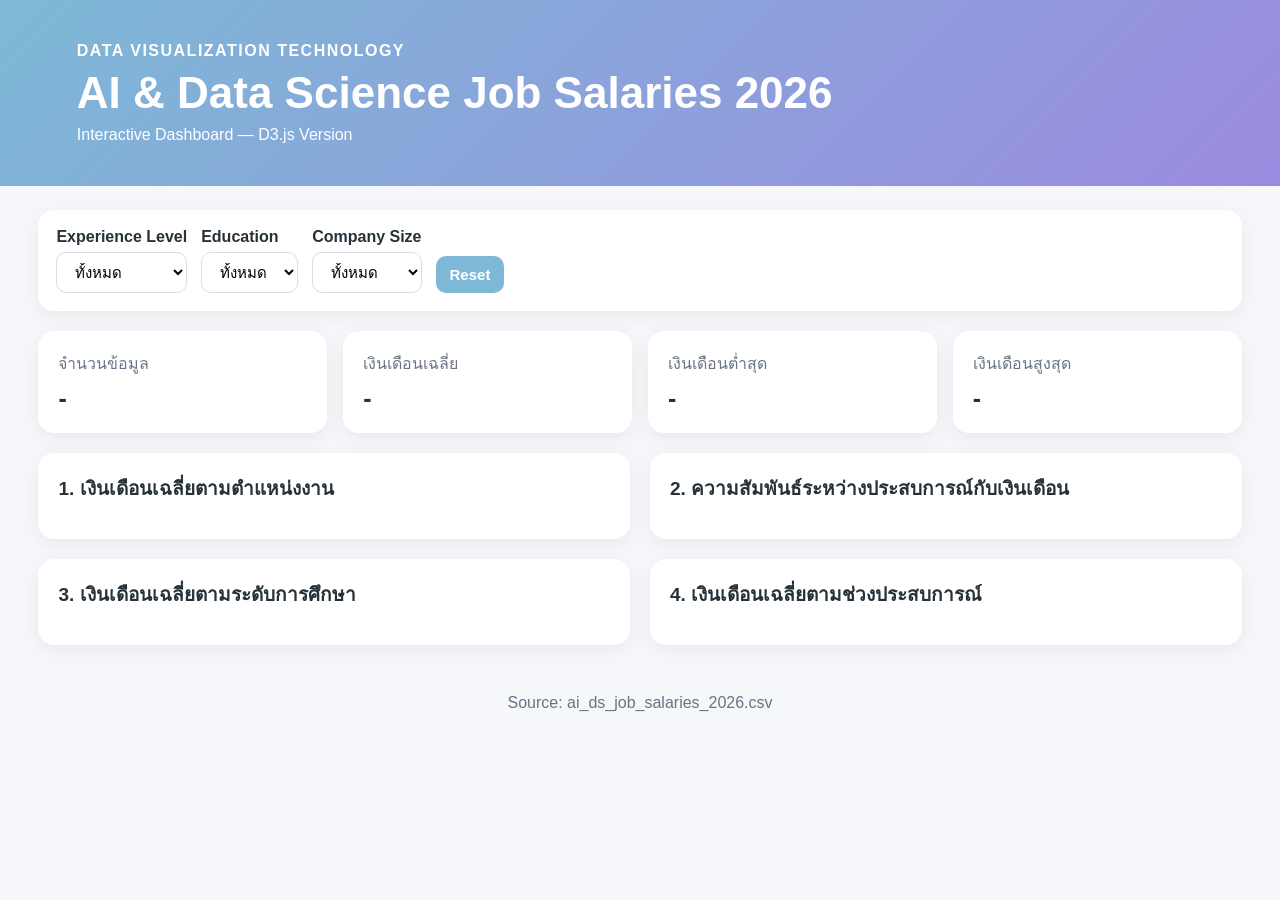
==== web/d3/index.html @ f6e74cd8 "Add files via upload" ====
<!DOCTYPE html>
<html lang="th">
<head>
    <meta charset="UTF-8">
    <meta name="viewport" content="width=device-width, initial-scale=1.0">

    <title>AI & Data Science Job Salaries 2026 - D3.js</title>

    <link rel="stylesheet" href="style.css">

    <script src="https://d3js.org/d3.v7.min.js"></script>
</head>

<body>

<header class="hero">
    <div>
        <p class="eyebrow">DATA VISUALIZATION TECHNOLOGY</p>

        <h1>AI & Data Science Job Salaries 2026</h1>

        <p>
            Interactive Dashboard — D3.js Version
        </p>
    </div>
</header>


<main class="container">

    <!-- FILTER -->
    <section class="controls">

        <label>
            Experience Level

            <select id="experienceFilter">
                <option value="All">ทั้งหมด</option>
            </select>
        </label>


        <label>
            Education

            <select id="educationFilter">
                <option value="All">ทั้งหมด</option>
            </select>
        </label>


        <label>
            Company Size

            <select id="companySizeFilter">
                <option value="All">ทั้งหมด</option>
            </select>
        </label>


        <button id="resetBtn">
            Reset
        </button>

    </section>


    <!-- SUMMARY CARDS -->
    <section class="cards">

        <div class="card">
            <span>จำนวนข้อมูล</span>
            <strong id="count">-</strong>
        </div>


        <div class="card">
            <span>เงินเดือนเฉลี่ย</span>
            <strong id="avgSalary">-</strong>
        </div>


        <div class="card">
            <span>เงินเดือนต่ำสุด</span>
            <strong id="minSalary">-</strong>
        </div>


        <div class="card">
            <span>เงินเดือนสูงสุด</span>
            <strong id="maxSalary">-</strong>
        </div>

    </section>


    <!-- CHARTS -->
    <section class="grid">

        <article class="chart-card">

            <h2>
                1. เงินเดือนเฉลี่ยตามตำแหน่งงาน
            </h2>

            <div id="barChart"></div>

        </article>


        <article class="chart-card">

            <h2>
                2. ความสัมพันธ์ระหว่างประสบการณ์กับเงินเดือน
            </h2>

            <div id="scatterChart"></div>

        </article>


        <article class="chart-card">

            <h2>
                3. เงินเดือนเฉลี่ยตามระดับการศึกษา
            </h2>

            <div id="donutChart"></div>

        </article>


        <article class="chart-card">

            <h2>
                4. เงินเดือนเฉลี่ยตามช่วงประสบการณ์
            </h2>

            <div id="lineChart"></div>

        </article>

    </section>

</main>


<footer>

    Source:
    ai_ds_job_salaries_2026.csv

</footer>


<script src="script.js"></script>

</body>
</html>
---- web/d3/style.css ----
* {
    box-sizing: border-box;
}


body {
    margin: 0;

    font-family:
        "Sarabun",
        Arial,
        sans-serif;

    background: #f5f7fb;

    color: #263238;
}


/* =========================
   HEADER
========================= */

.hero {
    padding: 42px 6%;

    background:
        linear-gradient(
            135deg,
            #7db9d6,
            #9b8ae0
        );

    color: white;
}


.hero h1 {
    margin: 8px 0;

    font-size:
        clamp(
            28px,
            4vw,
            44px
        );
}


.hero p {
    margin: 0;
}


.eyebrow {
    letter-spacing: 1.5px;

    font-weight: 700;
}


/* =========================
   CONTAINER
========================= */

.container {
    width: min(
        1400px,
        94%
    );

    margin:
        24px auto;
}


/* =========================
   FILTER
========================= */

.controls {
    display: flex;

    gap: 14px;

    flex-wrap: wrap;

    align-items: end;

    background: white;

    padding: 18px;

    border-radius: 16px;

    box-shadow:
        0 5px 20px
        rgba(
            0,
            0,
            0,
            .06
        );
}


label {
    display: flex;

    flex-direction: column;

    gap: 6px;

    font-weight: 700;
}


select,
button {
    padding:
        10px 14px;

    border:
        1px solid
        #d7dce5;

    border-radius: 10px;

    background: white;

    font-size: 15px;
}


button {
    cursor: pointer;

    background: #7db9d6;

    color: white;

    border: 0;

    font-weight: 700;
}


/* =========================
   CARDS
========================= */

.cards {
    display: grid;

    grid-template-columns:
        repeat(
            4,
            1fr
        );

    gap: 16px;

    margin: 20px 0;
}


.card {
    background: white;

    padding: 20px;

    border-radius: 16px;

    box-shadow:
        0 5px 20px
        rgba(
            0,
            0,
            0,
            .06
        );
}


.card span {
    display: block;

    color: #697586;
}


.card strong {
    display: block;

    margin-top: 8px;

    font-size: 25px;
}


/* =========================
   CHART GRID
========================= */

.grid {
    display: grid;

    grid-template-columns:
        repeat(
            2,
            minmax(
                0,
                1fr
            )
        );

    gap: 20px;
}


.chart-card {
    background: white;

    padding: 20px;

    border-radius: 16px;

    box-shadow:
        0 5px 20px
        rgba(
            0,
            0,
            0,
            .06
        );

    min-width: 0;
}


.chart-card h2 {
    font-size: 19px;

    margin-top: 0;
}


.chart-card svg {
    width: 100%;

    height: auto;

    overflow: visible;
}


/* =========================
   AXIS
========================= */

.axis text {
    font-size: 11px;

    fill: #5f6b7a;
}


.axis path,
.axis line {
    stroke: #dfe3e8;
}


/* =========================
   BAR
========================= */

.bar {
    cursor: pointer;
}


/* =========================
   SCATTER
========================= */

.dot {
    opacity: .55;

    cursor: pointer;
}


/* =========================
   TOOLTIP
========================= */

.tooltip {
    position: fixed;

    pointer-events: none;

    z-index: 10;

    background:
        rgba(
            32,
            38,
            45,
            .95
        );

    color: white;

    padding:
        9px 11px;

    border-radius: 8px;

    font-size: 13px;
}


/* =========================
   EMPTY
========================= */

.empty {
    padding: 50px;

    text-align: center;

    color: #7b8492;
}


/* =========================
   FOOTER
========================= */

footer {
    text-align: center;

    padding: 25px;

    color: #687385;
}


/* =========================
   RESPONSIVE
========================= */

@media (max-width: 900px) {

    .cards {
        grid-template-columns:
            repeat(
                2,
                1fr
            );
    }


    .grid {
        grid-template-columns:
            1fr;
    }

}


@media (max-width: 520px) {

    .cards {
        grid-template-columns:
            1fr;
    }


    .hero {
        padding:
            30px 5%;
    }

}
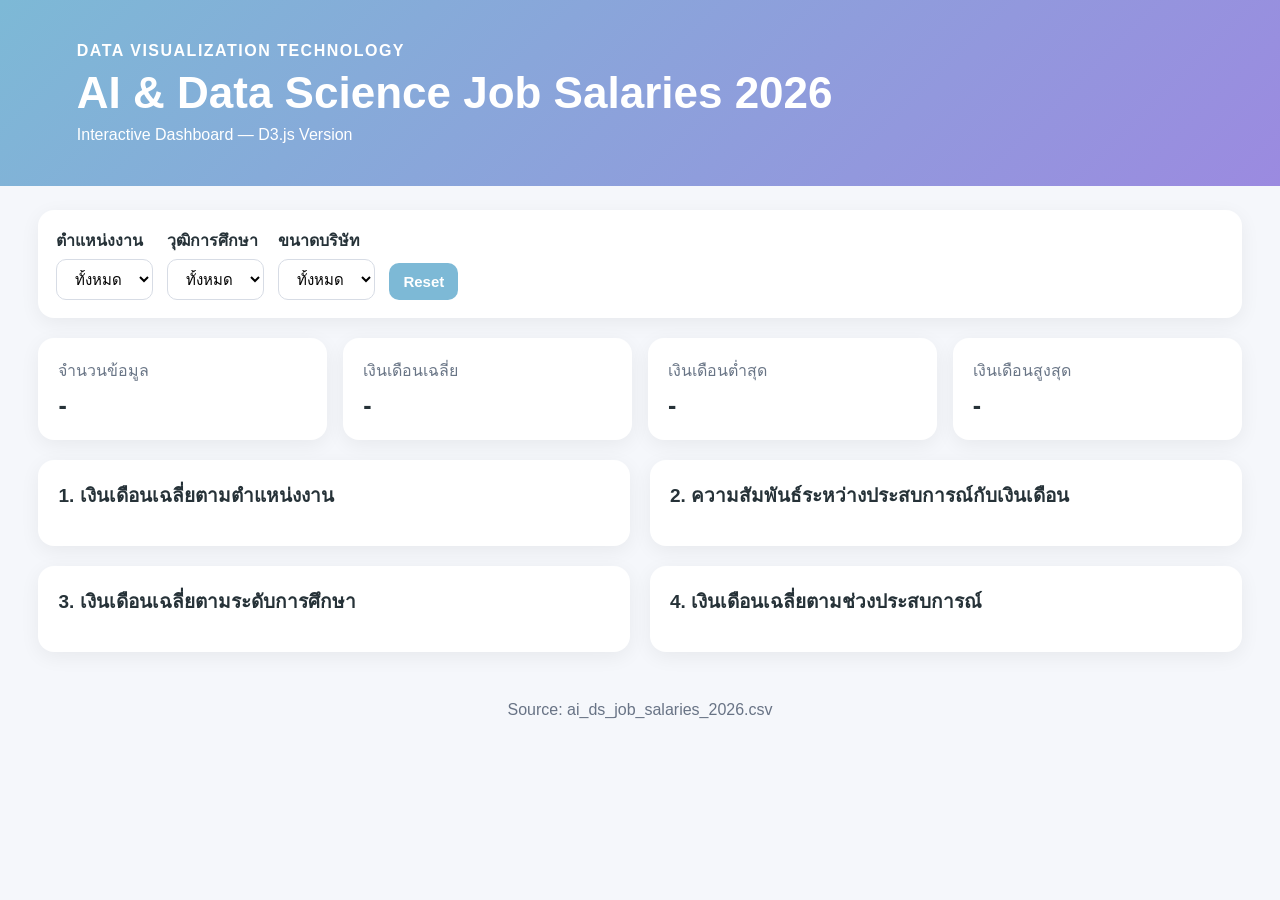
==== commit b7ddd1bb: "Update index.html" ====
--- a/web/d3/index.html
+++ b/web/d3/index.html
@@ -3,157 +3,94 @@
 <head>
     <meta charset="UTF-8">
     <meta name="viewport" content="width=device-width, initial-scale=1.0">
-
     <title>AI & Data Science Job Salaries 2026 - D3.js</title>
-
     <link rel="stylesheet" href="style.css">
-
     <script src="https://d3js.org/d3.v7.min.js"></script>
 </head>
-
 <body>
-
 <header class="hero">
     <div>
         <p class="eyebrow">DATA VISUALIZATION TECHNOLOGY</p>
-
         <h1>AI & Data Science Job Salaries 2026</h1>
-
         <p>
             Interactive Dashboard — D3.js Version
         </p>
     </div>
 </header>
-
-
 <main class="container">
-
-    <!-- FILTER -->
     <section class="controls">
-
         <label>
-            Experience Level
-
+            ตำแหน่งงาน
             <select id="experienceFilter">
                 <option value="All">ทั้งหมด</option>
             </select>
         </label>
-
-
         <label>
-            Education
-
+            วุฒิการศึกษา
             <select id="educationFilter">
                 <option value="All">ทั้งหมด</option>
             </select>
         </label>
-
-
         <label>
-            Company Size
-
+            ขนาดบริษัท
             <select id="companySizeFilter">
                 <option value="All">ทั้งหมด</option>
             </select>
         </label>
-
-
         <button id="resetBtn">
             Reset
         </button>
-
     </section>
-
-
-    <!-- SUMMARY CARDS -->
     <section class="cards">
-
         <div class="card">
             <span>จำนวนข้อมูล</span>
             <strong id="count">-</strong>
         </div>
-
-
         <div class="card">
             <span>เงินเดือนเฉลี่ย</span>
             <strong id="avgSalary">-</strong>
         </div>
-
-
         <div class="card">
             <span>เงินเดือนต่ำสุด</span>
             <strong id="minSalary">-</strong>
         </div>
-
-
         <div class="card">
             <span>เงินเดือนสูงสุด</span>
             <strong id="maxSalary">-</strong>
         </div>
-
     </section>
-
-
-    <!-- CHARTS -->
     <section class="grid">
-
         <article class="chart-card">
-
             <h2>
                 1. เงินเดือนเฉลี่ยตามตำแหน่งงาน
             </h2>
-
             <div id="barChart"></div>
-
         </article>
-
-
         <article class="chart-card">
-
             <h2>
                 2. ความสัมพันธ์ระหว่างประสบการณ์กับเงินเดือน
             </h2>
-
             <div id="scatterChart"></div>
-
         </article>
-
-
         <article class="chart-card">
-
             <h2>
                 3. เงินเดือนเฉลี่ยตามระดับการศึกษา
             </h2>
-
             <div id="donutChart"></div>
-
         </article>
-
-
         <article class="chart-card">
-
             <h2>
                 4. เงินเดือนเฉลี่ยตามช่วงประสบการณ์
             </h2>
 
             <div id="lineChart"></div>
-
         </article>
-
     </section>
-
 </main>
-
-
 <footer>
-
     Source:
     ai_ds_job_salaries_2026.csv
-
 </footer>
-
-
 <script src="script.js"></script>
-
 </body>
-</html>+</html>
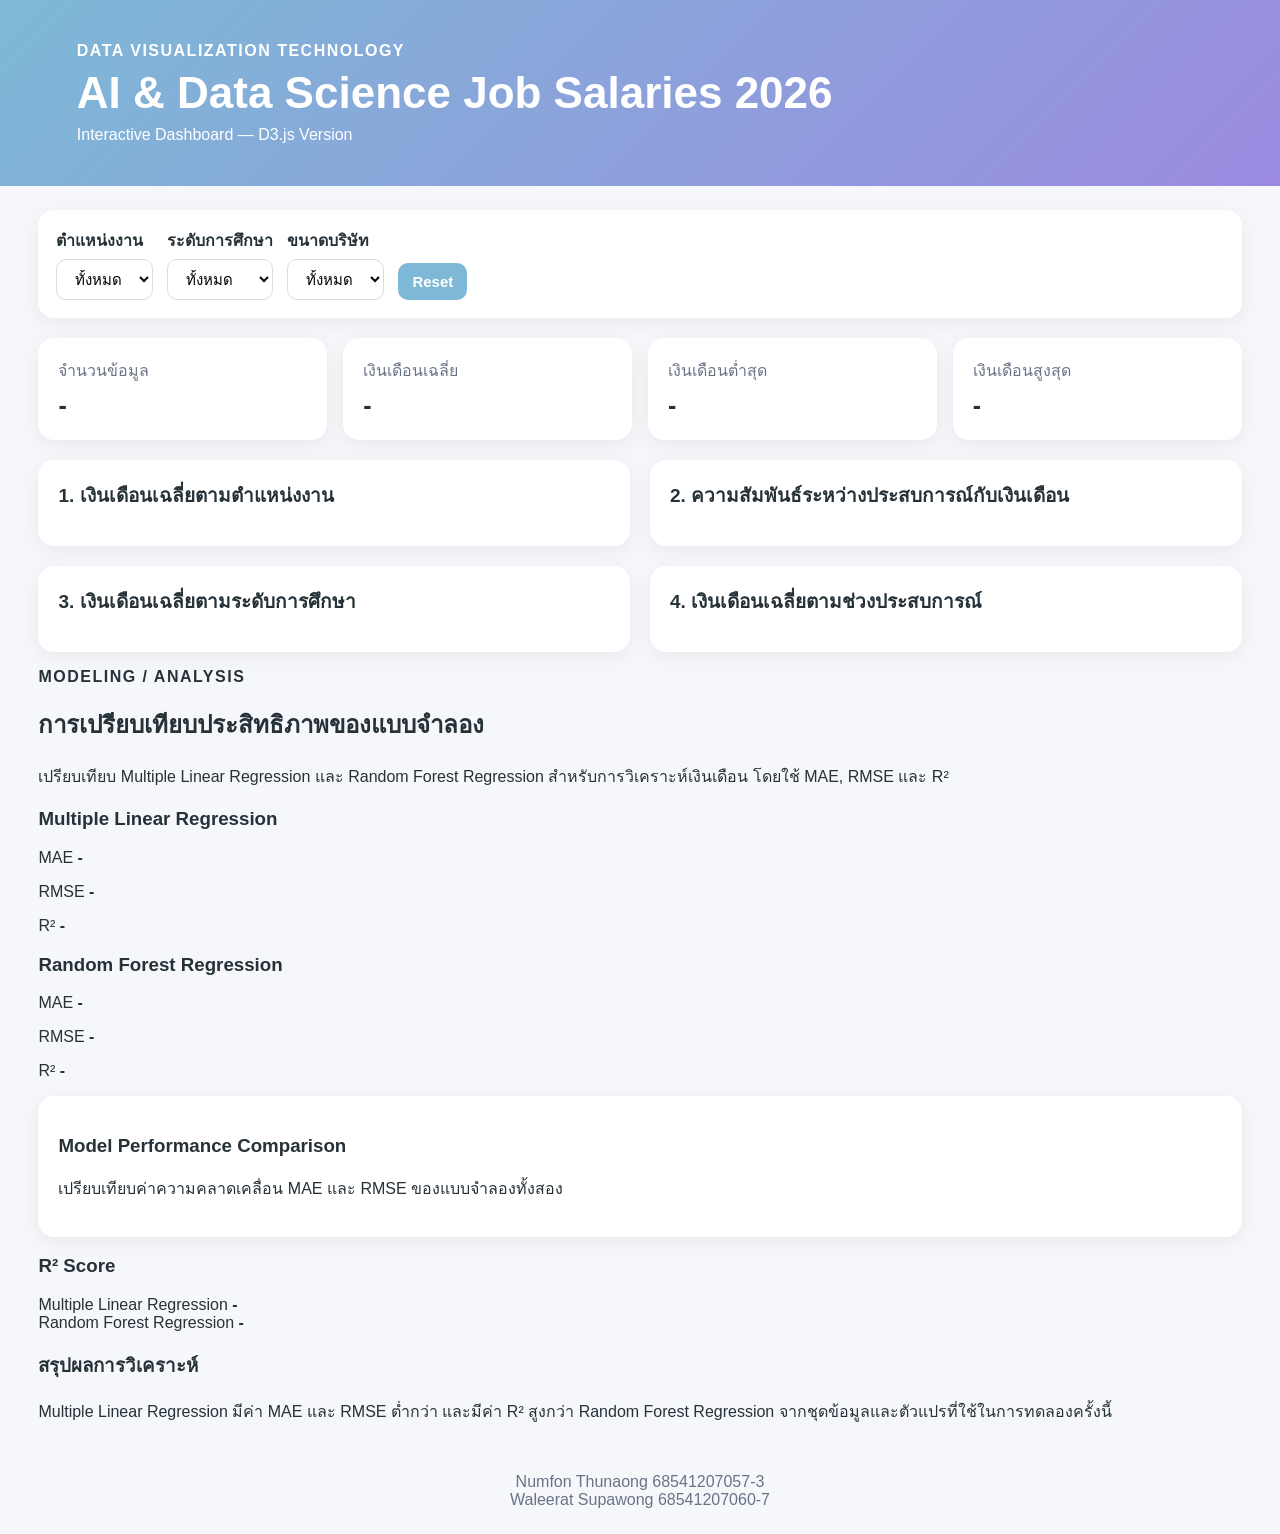
==== commit f21cc788: "Update index.html" ====
--- a/web/d3/index.html
+++ b/web/d3/index.html
@@ -4,6 +4,11 @@
     <meta charset="UTF-8">
     <meta name="viewport" content="width=device-width, initial-scale=1.0">
     <title>AI & Data Science Job Salaries 2026 - D3.js</title>
+    <link rel="preconnect" href="https://fonts.googleapis.com">
+    <link rel="preconnect" href="https://fonts.gstatic.com" crossorigin>
+
+    <link href="https://fonts.googleapis.com/css2?family=Anuphan:wght@300;400;500;600;700&display=swap"
+      rel="stylesheet">
     <link rel="stylesheet" href="style.css">
     <script src="https://d3js.org/d3.v7.min.js"></script>
 </head>
@@ -26,7 +31,7 @@
             </select>
         </label>
         <label>
-            วุฒิการศึกษา
+            ระดับการศึกษา
             <select id="educationFilter">
                 <option value="All">ทั้งหมด</option>
             </select>
@@ -86,10 +91,111 @@
             <div id="lineChart"></div>
         </article>
     </section>
+    <!-- ================================
+        MODEL ANALYSIS
+    ================================ -->
+    <section class="model-section">
+
+        <div class="section-heading">
+            <p class="eyebrow">
+                MODELING / ANALYSIS
+            </p>
+            <h2>
+                การเปรียบเทียบประสิทธิภาพของแบบจำลอง
+            </h2>
+            <p>
+                เปรียบเทียบ Multiple Linear Regression และ
+                Random Forest Regression สำหรับการวิเคราะห์เงินเดือน
+                โดยใช้ MAE, RMSE และ R²
+            </p>
+        </div>
+        <!-- MODEL CARDS -->
+        <div class="model-cards">
+            <div class="model-card">
+                <h3>
+                    Multiple Linear Regression
+                </h3>
+                <p>
+                    MAE
+                    <strong id="lr-mae">-</strong>
+                </p>
+                <p>
+                    RMSE
+                    <strong id="lr-rmse">-</strong>
+                </p>
+                <p>
+                    R²
+                    <strong id="lr-r2">-</strong>
+                </p>
+            </div>
+            <div class="model-card">
+                <h3>
+                    Random Forest Regression
+                </h3>
+                <p>
+                    MAE
+                    <strong id="rf-mae">-</strong>
+                </p>
+                <p>
+                    RMSE
+                    <strong id="rf-rmse">-</strong>
+                </p>
+                <p>
+                    R²
+                    <strong id="rf-r2">-</strong>
+                </p>
+            </div>
+        </div>
+        <!-- MODEL PERFORMANCE -->
+        <div class="chart-card model-chart-card">
+
+            <h3>
+                Model Performance Comparison
+            </h3>
+            <p class="model-description">
+                เปรียบเทียบค่าความคลาดเคลื่อน MAE และ RMSE
+                ของแบบจำลองทั้งสอง
+            </p>
+            <div id="model-chart"></div>
+        </div>
+        <!-- R2 -->
+        <div class="r2-result">
+            <h3>
+                R² Score
+            </h3>
+            <div class="r2-row">
+                <span>
+                    Multiple Linear Regression
+                </span>
+                <strong id="lr-r2-detail">
+                    -
+                </strong>
+            </div>
+            <div class="r2-row">
+                <span>
+                    Random Forest Regression
+                </span>
+                <strong id="rf-r2-detail">
+                    -
+                </strong>
+            </div>
+        </div>
+        <!-- SUMMARY -->
+        <div class="model-summary">
+            <h3>
+                สรุปผลการวิเคราะห์
+            </h3>
+            <p>
+                Multiple Linear Regression มีค่า MAE และ RMSE ต่ำกว่า
+                และมีค่า R² สูงกว่า Random Forest Regression
+                จากชุดข้อมูลและตัวแปรที่ใช้ในการทดลองครั้งนี้
+            </p>
+        </div>
+    </section>
 </main>
 <footer>
-    Source:
-    ai_ds_job_salaries_2026.csv
+    Numfon Thunaong 68541207057-3 <br>
+    Waleerat Supawong 68541207060-7
 </footer>
 <script src="script.js"></script>
 </body>
--- a/web/d3/style.css
+++ b/web/d3/style.css
@@ -369,18 +369,31 @@
 
 }
 
-
 @media (max-width: 520px) {
 
     .cards {
         grid-template-columns:
             1fr;
     }
-
-
     .hero {
         padding:
             30px 5%;
     }
 
-}+}
+/* ================================
+   D3 TOOLTIP
+================================ */
+.d3-tooltip {
+    position: fixed;
+    max-width: 280px;
+    word-wrap: break-word;
+    white-space: normal;
+}
+@media (max-width: 600px) {
+    .d3-tooltip {
+        max-width: 220px;
+        font-size: 12px !important;
+        padding: 8px 10px !important;
+    }
+}
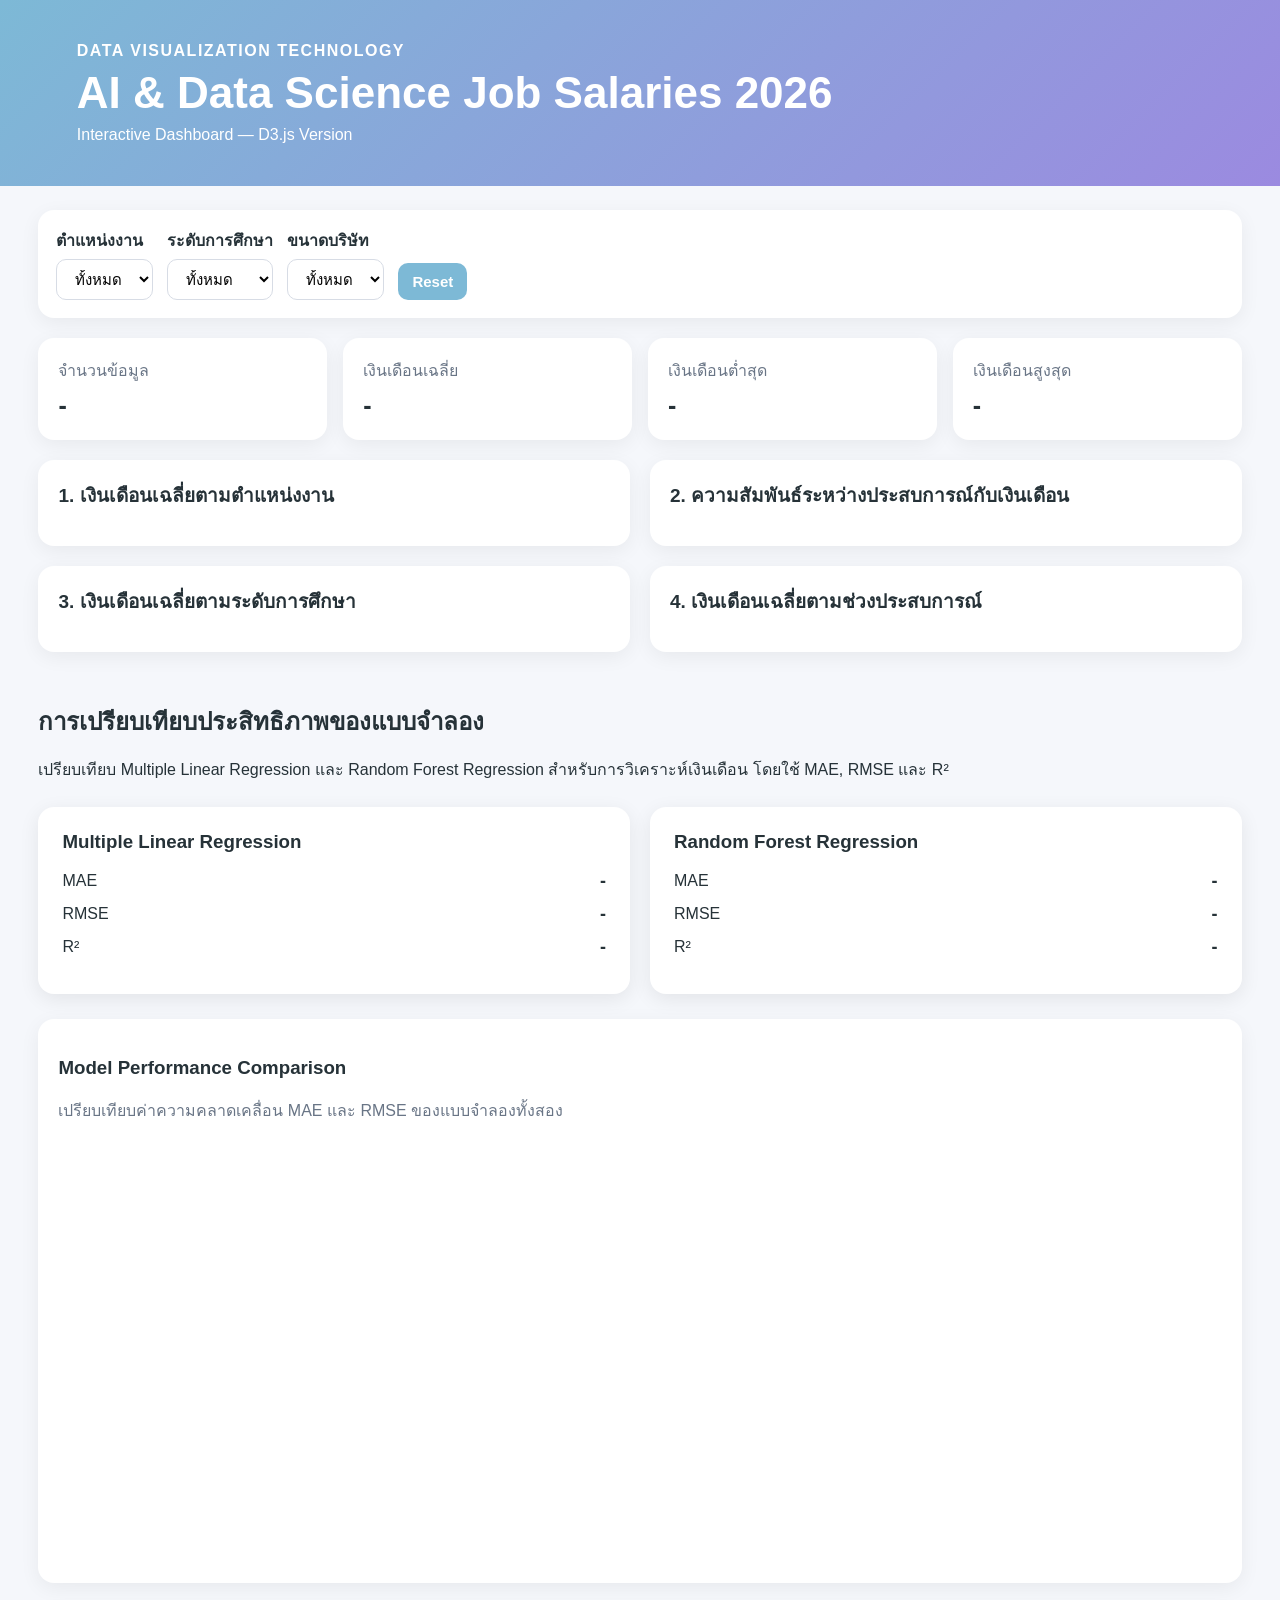
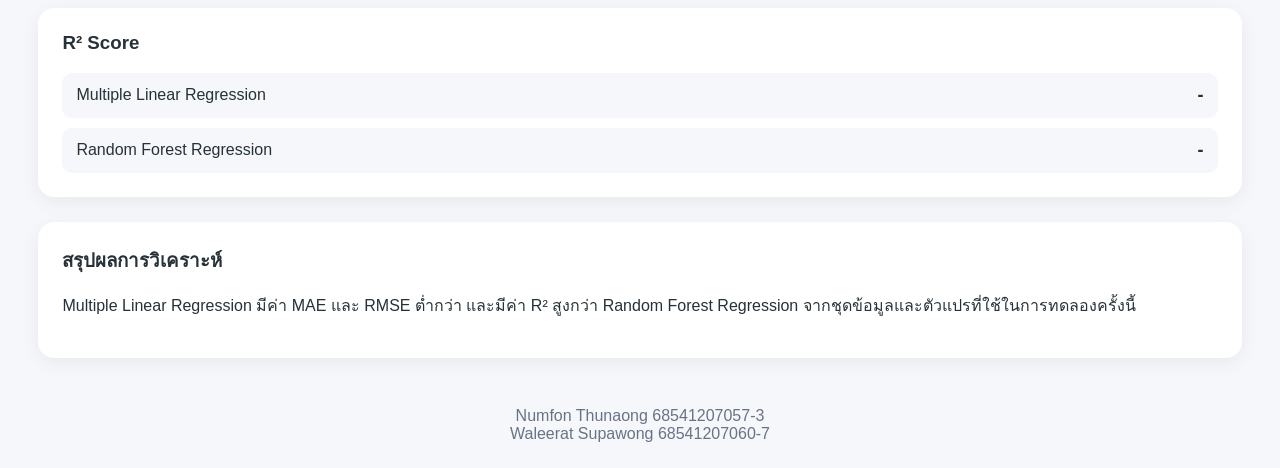
==== commit 064b354b: "Update index.html" ====
--- a/web/d3/index.html
+++ b/web/d3/index.html
@@ -97,9 +97,6 @@
     <section class="model-section">
 
         <div class="section-heading">
-            <p class="eyebrow">
-                MODELING / ANALYSIS
-            </p>
             <h2>
                 การเปรียบเทียบประสิทธิภาพของแบบจำลอง
             </h2>
--- a/web/d3/style.css
+++ b/web/d3/style.css
@@ -1,26 +1,18 @@
 * {
     box-sizing: border-box;
 }
-
-
 body {
     margin: 0;
 
-    font-family:
-        "Sarabun",
-        Arial,
-        sans-serif;
+    font-family:"Anuphan",sans-serif;
 
     background: #f5f7fb;
 
     color: #263238;
 }
-
-
 /* =========================
    HEADER
 ========================= */
-
 .hero {
     padding: 42px 6%;
 
@@ -33,8 +25,6 @@
 
     color: white;
 }
-
-
 .hero h1 {
     margin: 8px 0;
 
@@ -45,54 +35,36 @@
             44px
         );
 }
-
-
 .hero p {
     margin: 0;
 }
-
-
 .eyebrow {
     letter-spacing: 1.5px;
 
     font-weight: 700;
 }
-
-
 /* =========================
    CONTAINER
 ========================= */
-
 .container {
     width: min(
         1400px,
         94%
     );
-
     margin:
         24px auto;
 }
-
-
 /* =========================
    FILTER
 ========================= */
-
 .controls {
     display: flex;
-
     gap: 14px;
-
     flex-wrap: wrap;
-
     align-items: end;
-
-    background: white;
-
+    background: white;
     padding: 18px;
-
-    border-radius: 16px;
-
+    border-radius: 16px;
     box-shadow:
         0 5px 20px
         rgba(
@@ -102,75 +74,47 @@
             .06
         );
 }
-
-
 label {
     display: flex;
-
     flex-direction: column;
-
     gap: 6px;
-
     font-weight: 700;
 }
-
-
 select,
 button {
     padding:
         10px 14px;
-
     border:
         1px solid
         #d7dce5;
-
     border-radius: 10px;
-
-    background: white;
-
+    background: white;
     font-size: 15px;
 }
-
-
 button {
     cursor: pointer;
-
     background: #7db9d6;
-
     color: white;
-
     border: 0;
-
     font-weight: 700;
 }
-
-
 /* =========================
    CARDS
 ========================= */
-
 .cards {
     display: grid;
-
     grid-template-columns:
         repeat(
             4,
             1fr
         );
-
     gap: 16px;
-
     margin: 20px 0;
 }
-
-
 .card {
     background: white;
-
     padding: 20px;
-
-    border-radius: 16px;
-
+    border-radius: 16px;
     box-shadow:
         0 5px 20px
         rgba(
@@ -180,31 +124,20 @@
             .06
         );
 }
-
-
 .card span {
     display: block;
-
     color: #697586;
 }
-
-
 .card strong {
     display: block;
-
     margin-top: 8px;
-
     font-size: 25px;
 }
-
-
 /* =========================
    CHART GRID
 ========================= */
-
 .grid {
     display: grid;
-
     grid-template-columns:
         repeat(
             2,
@@ -213,18 +146,12 @@
                 1fr
             )
         );
-
     gap: 20px;
 }
-
-
 .chart-card {
     background: white;
-
     padding: 20px;
-
-    border-radius: 16px;
-
+    border-radius: 16px;
     box-shadow:
         0 5px 20px
         rgba(
@@ -233,75 +160,50 @@
             0,
             .06
         );
-
     min-width: 0;
 }
-
-
 .chart-card h2 {
     font-size: 19px;
-
     margin-top: 0;
 }
-
-
 .chart-card svg {
     width: 100%;
-
     height: auto;
-
     overflow: visible;
 }
-
-
 /* =========================
    AXIS
 ========================= */
-
 .axis text {
     font-size: 11px;
 
     fill: #5f6b7a;
 }
-
-
 .axis path,
 .axis line {
     stroke: #dfe3e8;
 }
-
-
 /* =========================
    BAR
 ========================= */
-
 .bar {
     cursor: pointer;
 }
-
-
 /* =========================
    SCATTER
 ========================= */
-
 .dot {
     opacity: .55;
 
     cursor: pointer;
 }
-
-
 /* =========================
    TOOLTIP
 ========================= */
-
 .tooltip {
     position: fixed;
-
     pointer-events: none;
-
     z-index: 10;
-
     background:
         rgba(
             32,
@@ -309,50 +211,32 @@
             45,
             .95
         );
-
     color: white;
-
     padding:
         9px 11px;
-
     border-radius: 8px;
-
     font-size: 13px;
 }
-
-
 /* =========================
    EMPTY
 ========================= */
-
 .empty {
     padding: 50px;
-
     text-align: center;
-
     color: #7b8492;
 }
-
-
 /* =========================
    FOOTER
 ========================= */
-
 footer {
     text-align: center;
-
     padding: 25px;
-
     color: #687385;
 }
-
-
 /* =========================
    RESPONSIVE
 ========================= */
-
 @media (max-width: 900px) {
-
     .cards {
         grid-template-columns:
             repeat(
@@ -360,17 +244,12 @@
                 1fr
             );
     }
-
-
     .grid {
         grid-template-columns:
             1fr;
     }
-
-}
-
+}
 @media (max-width: 520px) {
-
     .cards {
         grid-template-columns:
             1fr;
@@ -379,7 +258,6 @@
         padding:
             30px 5%;
     }
-
 }
 /* ================================
    D3 TOOLTIP
@@ -397,3 +275,164 @@
         padding: 8px 10px !important;
     }
 }
+/* ================================
+   MODEL ANALYSIS
+================================ */
+.model-section {
+    margin-top: 50px;
+}
+.section-heading {
+    margin-bottom: 25px;
+}
+.section-heading h2 {
+    margin:
+        8px
+        0
+        10px;
+}
+.section-heading .eyebrow {
+    color: #263238;
+}
+/* ================================
+   MODEL CARDS
+================================ */
+.model-cards {
+    display: grid;
+    grid-template-columns:
+        repeat(
+            2,
+            minmax(
+                0,
+                1fr
+            )
+        );
+    gap: 20px;
+    margin:
+        25px
+        0;
+}
+.model-card {
+    background: white;
+    padding: 24px;
+    border-radius: 16px;
+    box-shadow:
+        0 5px 20px
+        rgba(
+            0,
+            0,
+            0,
+            .08
+        );
+}
+.model-card h3 {
+    margin:
+        0
+        0
+        18px;
+}
+.model-card p {
+    display: flex;
+    justify-content:
+        space-between;
+    align-items: center;
+    margin:
+        12px
+        0;
+}
+.model-card strong {
+    font-size: 18px;
+}
+/* ================================
+   MODEL CHART
+================================ */
+.model-chart-card {
+    margin-top: 20px;
+}
+.model-description {
+    color: #697586;
+    margin-bottom: 20px;
+}
+#model-chart {
+    width: 100%;
+    min-height: 420px;
+}
+#model-chart svg {
+    display: block;
+    width: 100%;
+    height: auto;
+}
+.model-bar {
+
+    cursor: pointer;
+}
+/* ================================
+   R2 RESULT
+================================ */
+.r2-result {
+    margin-top: 25px;
+    padding: 24px;
+    background: white;
+    border-radius: 16px;
+    box-shadow:
+        0 5px 20px
+        rgba(
+            0,
+            0,
+            0,
+            .06
+        );
+}
+.r2-result h3 {
+    margin-top: 0;
+}
+.r2-row {
+    display: flex;
+    justify-content:
+        space-between;
+    align-items: center;
+    padding:
+        12px
+        14px;
+
+    margin-top: 10px;
+    background: #f5f7fb;
+    border-radius: 10px;
+}
+.r2-row strong {
+    font-size: 18px;
+}
+/* ================================
+   MODEL SUMMARY
+================================ */
+.model-summary {
+    margin-top: 25px;
+    padding: 24px;
+    background: white;
+    border-radius: 16px;
+    box-shadow:
+        0 5px 20px
+        rgba(
+            0,
+            0,
+            0,
+            .06
+        );
+}
+.model-summary h3 {
+    margin-top: 0;
+}
+/* ===============================
+   MODEL RESPONSIVE
+================================ */
+@media (max-width: 700px) {
+    .model-cards {
+        grid-template-columns:
+            1fr;
+    }
+    #model-chart {
+        min-height: 350px;
+    }
+    .r2-row {
+        gap: 15px;
+    }
+}
